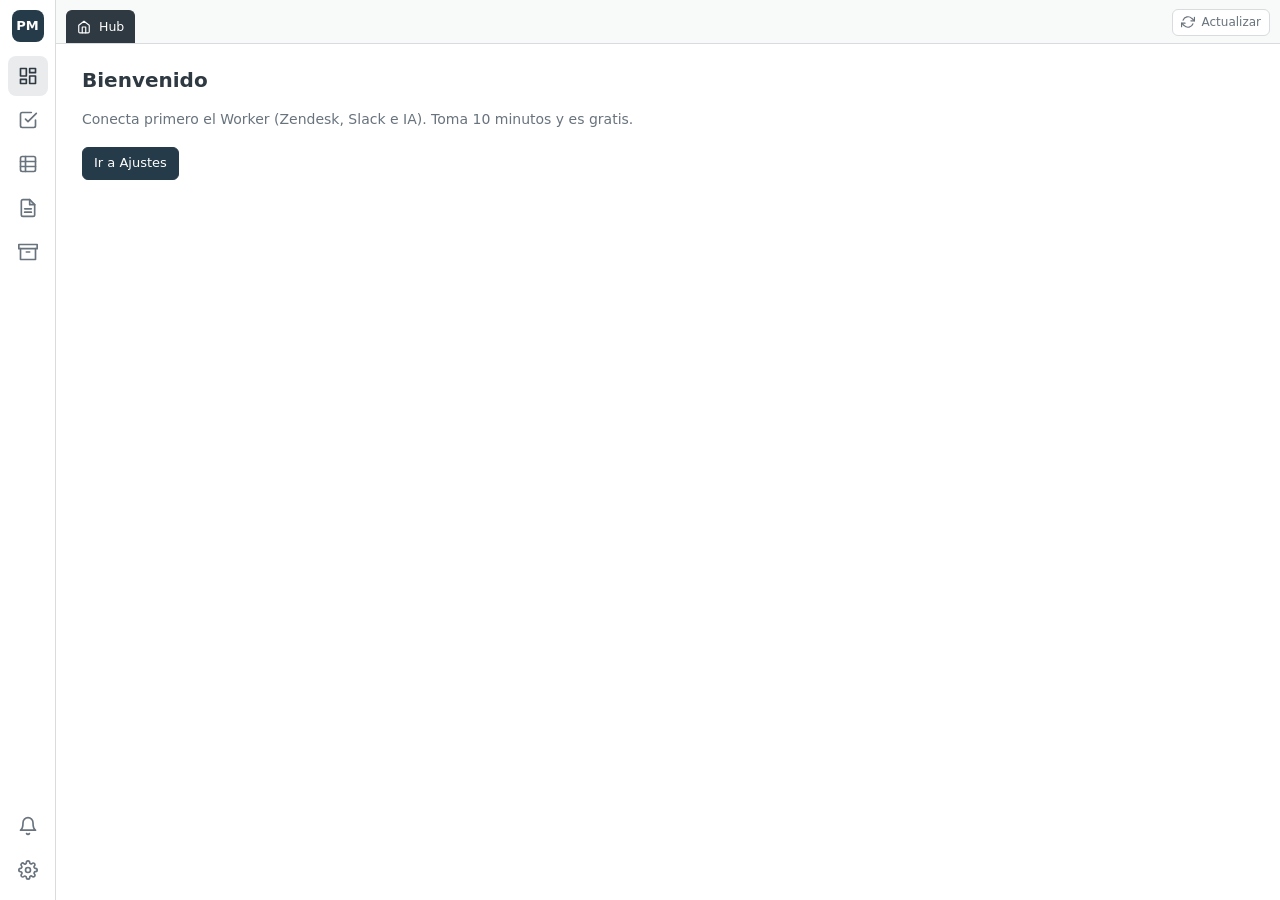
==== index.html @ 40472f9b "Add files via upload" ====
<!doctype html>
<html lang="es">
<head>
<meta charset="utf-8">
<meta name="viewport" content="width=device-width,initial-scale=1">
<title>PM Hub</title>
<link rel="stylesheet" href="styles.css">
</head>
<body>
<div id="app"></div>
<div id="toasts"></div>
<div id="modal"></div>
<script src="app.js"></script>
</body>
</html>
---- styles.css ----
:root{
  --ink:#2f3941;--muted:#68737d;--line:#d8dcde;--soft:#f8f9f9;--hover:#f3f4f5;
  --link:#1f73b7;--bubble:#e6f4f5;--note:#fff6d9;--btn:#263b4a;--btn-h:#1c2d39;
  --red:#cc3340;--red-bg:#fbe9eb;--amber:#a55a00;--amber-bg:#fff0d6;--green:#038153;--green-bg:#e3f4ec;
  --pry:#1f73b7;--evo:#6a27b8;--dt:#c2570c;
  --font:system-ui,-apple-system,"Segoe UI",Roboto,"Helvetica Neue",Arial,sans-serif;
}
*{box-sizing:border-box}
html,body{height:100%;margin:0}
body{font:14px/1.45 var(--font);color:var(--ink);background:#fff;-webkit-font-smoothing:antialiased}
a{color:var(--link);text-decoration:none}a:hover{text-decoration:underline}
button,input,select,textarea{font:inherit;color:inherit}
h1,h2,h3,h4{margin:0;font-weight:600}
.ic{flex:none;vertical-align:-3px}
#app{display:flex;height:100vh;overflow:hidden}

/* rail */
.rail{width:56px;border-right:1px solid var(--line);background:#fff;display:flex;flex-direction:column;align-items:center;padding:10px 0;gap:4px}
.rail .logo{width:32px;height:32px;border-radius:8px;background:var(--btn);color:#fff;display:grid;place-items:center;font-weight:700;margin-bottom:10px;font-size:13px}
.rail button{width:40px;height:40px;border:0;background:none;border-radius:8px;color:var(--muted);cursor:pointer;display:grid;place-items:center;position:relative}
.rail button:hover{background:var(--hover);color:var(--ink)}
.rail button.on{background:#e9ebed;color:var(--ink)}
.rail .sp{flex:1}
.dot{position:absolute;top:3px;right:2px;min-width:16px;height:16px;border-radius:8px;background:var(--red);color:#fff;font-size:10px;font-weight:700;display:grid;place-items:center;padding:0 4px}

/* top tabs */
.main{flex:1;display:flex;flex-direction:column;min-width:0}
.tabs{display:flex;align-items:flex-end;gap:6px;padding:6px 10px 0;background:var(--soft);border-bottom:1px solid var(--line);min-height:44px}
.tab{display:flex;align-items:center;gap:8px;max-width:230px;padding:7px 10px;border:1px solid var(--line);border-bottom:0;border-radius:6px 6px 0 0;background:#fff;color:var(--ink);cursor:pointer;font-size:12.5px;white-space:nowrap}
.tab span.t{overflow:hidden;text-overflow:ellipsis}
.tab.on{background:#2f3941;color:#fff;border-color:#2f3941}
.tab .x{opacity:.7;display:grid;place-items:center;border-radius:4px;padding:1px}
.tab .x:hover{opacity:1;background:rgba(127,127,127,.3)}
.tabs .grow{flex:1}
.sync{display:flex;align-items:center;gap:8px;padding-bottom:7px;color:var(--muted);font-size:12px}
.sync button{border:1px solid var(--line);background:#fff;border-radius:6px;padding:4px 8px;cursor:pointer;display:flex;gap:6px;align-items:center}
.sync button:hover{background:var(--hover)}
.sync .err{color:var(--red);max-width:360px;overflow:hidden;text-overflow:ellipsis;white-space:nowrap}
.spin{animation:sp 1s linear infinite}@keyframes sp{to{transform:rotate(360deg)}}
.view{flex:1;min-height:0;overflow:auto}

/* common */
.btn{display:inline-flex;align-items:center;gap:6px;border:1px solid var(--line);background:#fff;border-radius:6px;padding:6px 11px;cursor:pointer;font-size:13px;white-space:nowrap}
.btn:hover{background:var(--hover)}
.btn.pri{background:var(--btn);border-color:var(--btn);color:#fff}.btn.pri:hover{background:var(--btn-h)}
.btn.danger{color:var(--red)}
.btn.sm{padding:3px 8px;font-size:12px}
.btn[disabled]{opacity:.5;pointer-events:none}
.ibtn{border:0;background:none;color:var(--muted);cursor:pointer;padding:3px;border-radius:4px;display:inline-grid;place-items:center}
.ibtn:hover{background:var(--hover);color:var(--ink)}
input[type=text],input[type=number],input[type=date],input[type=time],input[type=password],input[type=url],select,textarea{width:100%;border:1px solid #c2c8cc;border-radius:6px;padding:7px 9px;background:#fff;outline:0}
input:focus,select:focus,textarea:focus{border-color:var(--link);box-shadow:0 0 0 3px rgba(31,115,183,.18)}
textarea{resize:vertical;min-height:70px}
label.lb{display:block;font-size:12px;color:var(--muted);margin:12px 0 4px}
.tag{display:inline-block;padding:1px 7px;border-radius:4px;font-size:11px;font-weight:600;color:#fff}
.t-pry{background:var(--pry)}.t-evo{background:var(--evo)}.t-dt{background:var(--dt)}
.pill{display:inline-block;padding:1px 8px;border-radius:10px;font-size:11.5px;font-weight:600}
.p-cliente{background:var(--amber-bg);color:var(--amber)}
.p-inference{background:#e3edf7;color:#17598f}
.p-red{background:var(--red-bg);color:var(--red)}
.p-green{background:var(--green-bg);color:var(--green)}
.p-grey{background:#eceef0;color:var(--muted)}
.muted{color:var(--muted)}.sm{font-size:12px}.right{text-align:right}
.empty{padding:40px 20px;text-align:center;color:var(--muted)}
.row{display:flex;gap:8px;align-items:center}.row.wrap{flex-wrap:wrap}.row.sp{justify-content:space-between}
.stack>*+*{margin-top:10px}
.card{border:1px solid var(--line);border-radius:8px;background:#fff;padding:14px}
.card.soft{background:var(--soft)}
.page{padding:22px 26px;max-width:1180px}
.page h1{font-size:20px;margin-bottom:4px}
.page .lead{color:var(--muted);margin-bottom:18px}

/* tables */
table.tb{width:100%;border-collapse:collapse;font-size:13px}
table.tb th{text-align:left;font-weight:600;font-size:12px;color:var(--muted);padding:8px 10px;border-bottom:1px solid var(--line);background:var(--soft);position:sticky;top:0;white-space:nowrap}
table.tb td{padding:8px 10px;border-bottom:1px solid #eceef0;vertical-align:top}
table.tb tr.click{cursor:pointer}table.tb tr.click:hover td{background:var(--hover)}
table.tb tr.done td{color:#9aa3aa;text-decoration:line-through}
.num{font-variant-numeric:tabular-nums}

/* dashboards */
.split{display:flex;height:100%}
.tree{width:270px;flex:none;border-right:1px solid var(--line);background:var(--soft);overflow:auto;padding:12px 8px}
.tree h3{font-size:12px;color:var(--muted);padding:2px 8px 8px;display:flex;justify-content:space-between;align-items:center}
.tn{display:flex;align-items:center;gap:6px;padding:6px 8px;border-radius:6px;cursor:pointer}
.tn:hover{background:#eceef0}.tn.on{background:#dfe9f2;color:#0d4b7c;font-weight:600}
.tn .c{margin-left:auto;font-size:11px;color:var(--muted)}
.tn .acts{display:none;margin-left:auto;gap:0}.tn:hover .acts{display:flex}.tn:hover .c{display:none}
.tn.f{font-weight:600}
.tn.d{margin-left:22px}
.chev{transition:transform .15s}.chev.closed{transform:rotate(-90deg)}
.content{flex:1;min-width:0;overflow:auto}
.dhead{padding:16px 20px 10px;border-bottom:1px solid var(--line);background:#fff;position:sticky;top:0;z-index:3}
.dhead h2{font-size:18px;margin-bottom:10px}
.fbar{display:flex;gap:8px;flex-wrap:wrap;align-items:center}
.fbar select,.fbar input[type=text]{width:auto;min-width:130px;padding:5px 8px;font-size:13px}
.chip{border:1px solid var(--line);background:#fff;border-radius:14px;padding:3px 10px;font-size:12px;cursor:pointer}
.chip.on{background:var(--btn);color:#fff;border-color:var(--btn)}

/* ticket workspace */
.crumbs{display:flex;gap:22px;padding:11px 22px;border-bottom:1px solid var(--line);font-size:13px;align-items:center;background:#fff}
.tk{display:grid;grid-template-columns:300px minmax(0,1fr) 340px;height:calc(100% - 42px)}
.tk>aside,.tk>section{overflow:auto;min-height:0}
.tk-left{border-right:1px solid var(--line);padding:6px 18px 24px}
.tk-right{border-left:1px solid var(--line);padding:16px 16px 24px;background:#fff}
.tk-center{display:flex;flex-direction:column;overflow:hidden!important}
.tk-head{padding:14px 22px 10px;display:flex;justify-content:space-between;gap:12px;align-items:flex-start;border-bottom:1px solid var(--line)}
.tk-head h2{font-size:16px;line-height:1.3}
.tk-tabs{display:flex;gap:2px;padding:0 14px;border-bottom:1px solid var(--line)}
.tk-tabs button{border:0;background:none;padding:10px 12px;cursor:pointer;color:var(--muted);border-bottom:2px solid transparent;margin-bottom:-1px;display:flex;gap:6px;align-items:center}
.tk-tabs button.on{color:var(--ink);border-color:var(--link);font-weight:600}
.tk-tabs button:hover{color:var(--ink)}
.tk-body{flex:1;overflow:auto;padding:18px 22px}
.field{border:1px solid #c2c8cc;border-radius:6px;padding:7px 10px;background:#fff;min-height:34px;overflow-wrap:anywhere}
.field.ro{background:var(--soft);border-color:var(--line)}
.fgrid label.lb:first-child{margin-top:14px}
.ztags{display:flex;gap:4px;flex-wrap:wrap}
.ztag{background:#eceef0;border-radius:4px;padding:1px 6px;font-size:12px}
.status-dot{display:inline-block;width:8px;height:8px;border-radius:50%;margin-right:6px;background:#87929d}
.msg{display:flex;gap:12px;margin-bottom:16px}
.av{width:34px;height:34px;border-radius:50%;background:#d8e8ea;color:#1b5a60;display:grid;place-items:center;font-weight:700;flex:none;font-size:13px}
.av.inf{background:#dce6f1;color:#17598f}
.mh{font-size:12.5px;margin-bottom:5px}.mh b{font-size:13px}
.bub{background:var(--bubble);border-radius:6px;padding:12px 14px;white-space:pre-wrap;overflow-wrap:anywhere;max-width:820px}
.bub.inf{background:#fff;border:1px solid var(--line)}
.bub.note{background:var(--note);border:1px solid #f1dc9b}
.sl .bub{background:#f5f0fa}
.sec{margin-bottom:26px}
.sec>h3{font-size:14px;margin-bottom:10px;display:flex;align-items:center;gap:8px}
.addrow{display:grid;grid-template-columns:120px 1fr 130px 140px 100px auto;gap:6px;margin-top:10px;align-items:center}
.addrow2{display:grid;grid-template-columns:1fr 140px 100px auto;gap:6px;margin-top:10px;align-items:center}
.aibox{border:1px solid var(--line);border-radius:8px;padding:11px 12px;margin-bottom:12px;background:#fff}
.aibox h4{font-size:12.5px;margin-bottom:6px;color:var(--muted);font-weight:600}
.aibox p{margin:0;white-space:pre-wrap}
.aiitem{display:flex;gap:8px;align-items:flex-start;padding:6px 0;border-top:1px solid #eceef0}
.aiitem:first-of-type{border-top:0}
.aiitem .tx{flex:1}
.reply{border:1px solid var(--line);border-radius:6px;padding:9px;margin-top:8px;background:var(--soft)}
.reply pre{margin:6px 0;white-space:pre-wrap;font:inherit}
.rec{display:flex;gap:8px;align-items:center}
.recdot{width:10px;height:10px;border-radius:50%;background:var(--red);animation:blink 1s infinite}@keyframes blink{50%{opacity:.25}}
.meet{border:1px solid var(--line);border-radius:8px;padding:14px;margin-bottom:16px}
details>summary{cursor:pointer;color:var(--link);font-size:13px}
ul.clean{margin:4px 0 0;padding-left:18px}ul.clean li{margin:2px 0}
.bar{display:flex;gap:8px;align-items:center}

/* toasts & modal */
#toasts{position:fixed;right:16px;bottom:16px;display:flex;flex-direction:column;gap:8px;z-index:50}
.toast{background:#2f3941;color:#fff;border-radius:8px;padding:10px 14px;max-width:380px;box-shadow:0 6px 20px rgba(0,0,0,.25);font-size:13px;cursor:pointer}
.toast.err{background:var(--red)}
#modal:empty{display:none}
#modal{position:fixed;inset:0;background:rgba(47,57,65,.45);display:grid;place-items:center;z-index:40}
.mbox{background:#fff;border-radius:10px;width:min(760px,92vw);max-height:86vh;overflow:auto;padding:22px}
.bellmenu{position:absolute;left:56px;top:60px;width:380px;max-height:70vh;overflow:auto;background:#fff;border:1px solid var(--line);border-radius:10px;box-shadow:0 10px 30px rgba(0,0,0,.18);z-index:30}
.al{display:flex;gap:10px;padding:10px 12px;border-bottom:1px solid #eceef0;cursor:pointer}
.al:hover{background:var(--hover)}.al.un{background:#f2f8fd}
.pre{white-space:pre-wrap;font-family:ui-monospace,Consolas,monospace;font-size:12.5px;background:var(--soft);border:1px solid var(--line);border-radius:6px;padding:10px}

@media(max-width:1100px){.tk{grid-template-columns:260px 1fr}.tk-right{display:none}}
@media(max-width:760px){.rail{width:44px}.split{flex-direction:column}.tree{width:auto;max-height:200px}.tk{grid-template-columns:1fr}.tk-left{display:none}.addrow,.addrow2{grid-template-columns:1fr 1fr}}
@media(prefers-reduced-motion:reduce){*{animation:none!important;transition:none!important}}
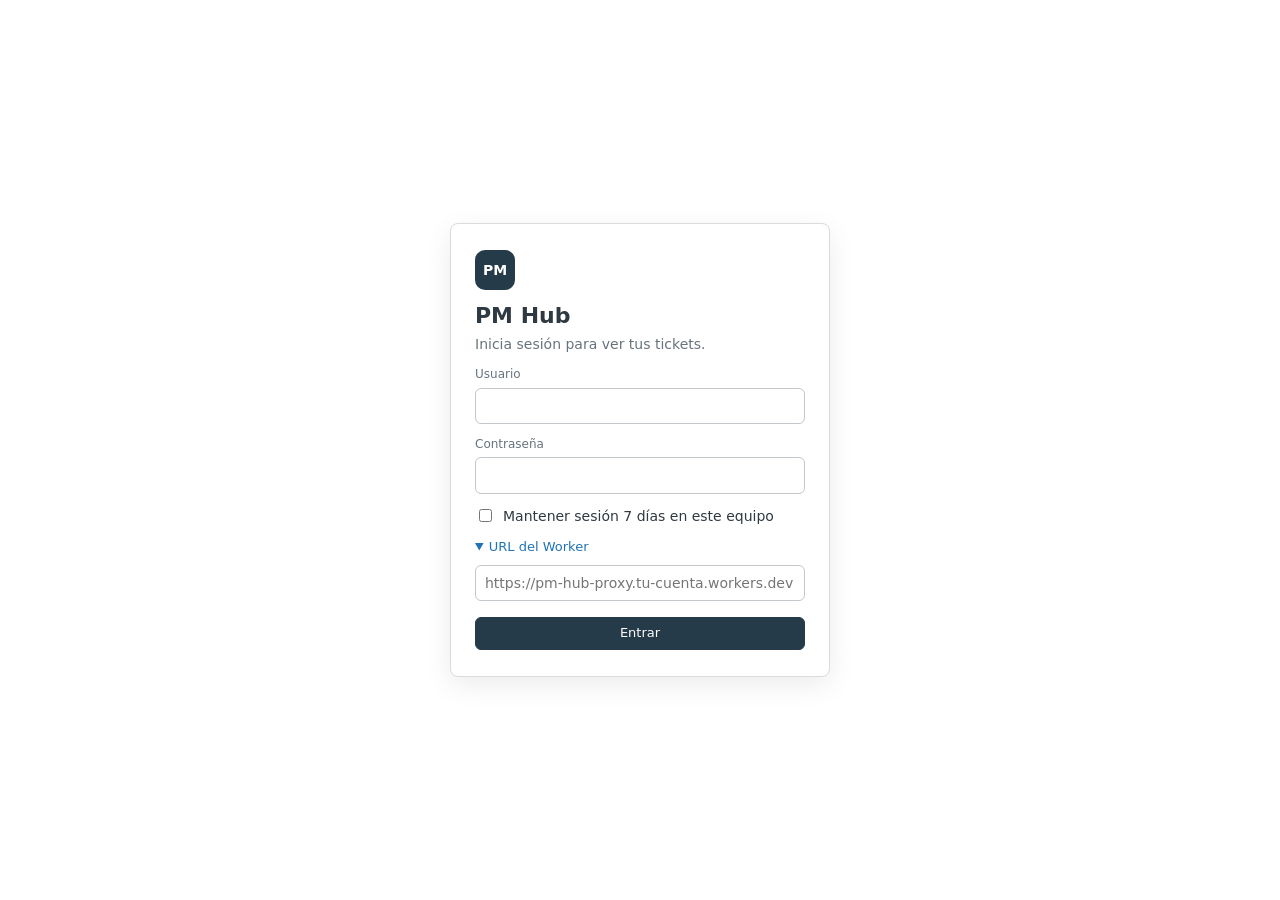
==== commit f972d433: "Add versioning to CSS and JS file links" ====
--- a/index.html
+++ b/index.html
@@ -4,12 +4,12 @@
 <meta charset="utf-8">
 <meta name="viewport" content="width=device-width,initial-scale=1">
 <title>PM Hub</title>
-<link rel="stylesheet" href="styles.css">
+<link rel="stylesheet" href="styles.css?v=11">
 </head>
 <body>
 <div id="app"></div>
 <div id="toasts"></div>
 <div id="modal"></div>
-<script src="app.js"></script>
+<script src="app.js?v=11"></script>
 </body>
 </html>
--- a/styles.css
+++ b/styles.css
@@ -159,3 +159,10 @@
 @media(max-width:1100px){.tk{grid-template-columns:260px 1fr}.tk-right{display:none}}
 @media(max-width:760px){.rail{width:44px}.split{flex-direction:column}.tree{width:auto;max-height:200px}.tk{grid-template-columns:1fr}.tk-left{display:none}.addrow,.addrow2{grid-template-columns:1fr 1fr}}
 @media(prefers-reduced-motion:reduce){*{animation:none!important;transition:none!important}}
+
+/* login */
+.login-wrap{margin:auto;width:min(380px,92vw);padding:20px 0}
+.login{padding:26px 24px;box-shadow:0 8px 28px rgba(0,0,0,.08)}
+.login h1{font-size:22px;margin:10px 0 2px}
+.logo-l{width:40px;height:40px;border-radius:10px;background:var(--btn);color:#fff;display:grid;place-items:center;font-weight:700}
+.login-err{background:var(--red-bg);color:var(--red);border-radius:6px;padding:8px 10px;margin:10px 0 0;font-size:13px}
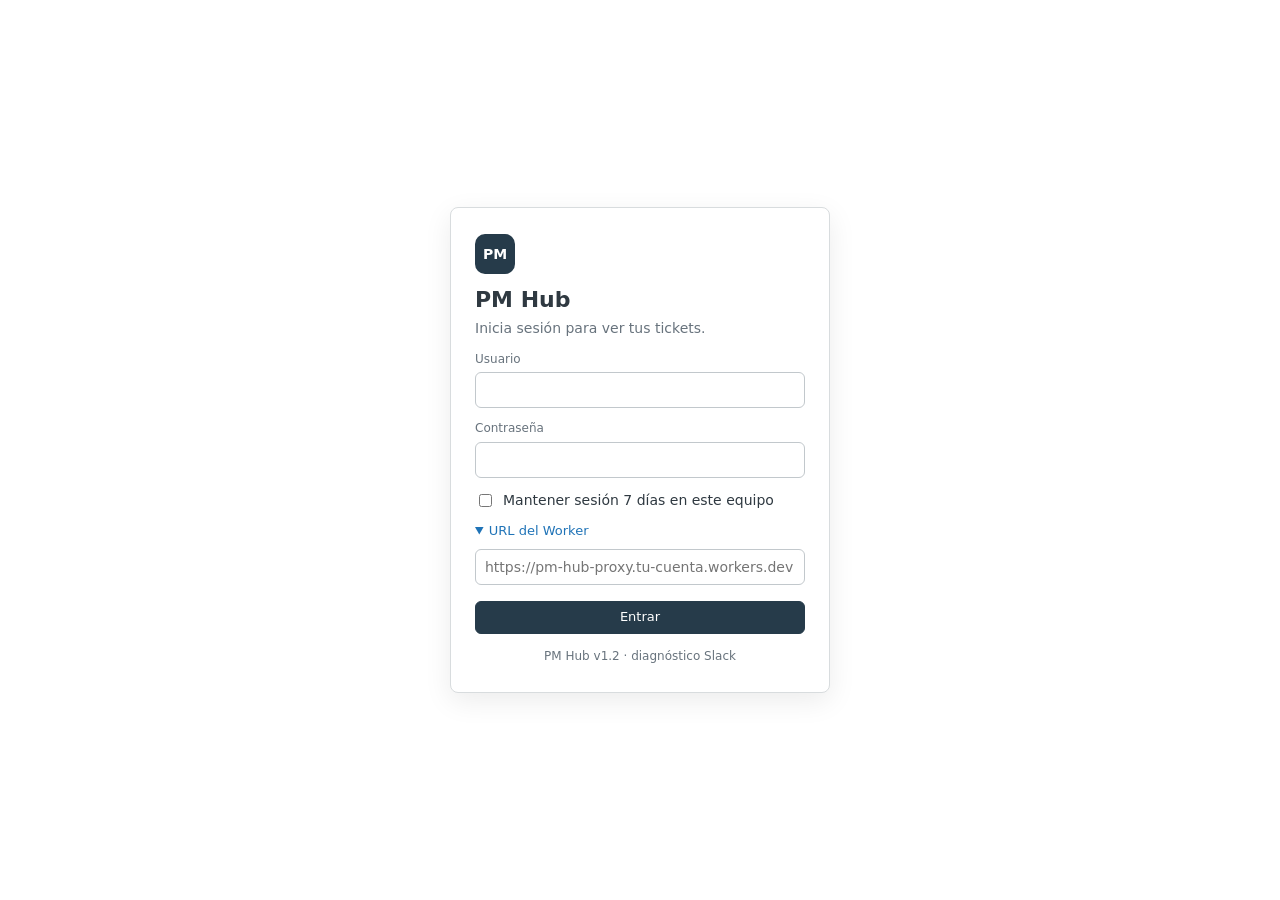
==== commit e977f911: "Update stylesheet and script version in index.html" ====
--- a/index.html
+++ b/index.html
@@ -4,12 +4,12 @@
 <meta charset="utf-8">
 <meta name="viewport" content="width=device-width,initial-scale=1">
 <title>PM Hub</title>
-<link rel="stylesheet" href="styles.css?v=11">
+<link rel="stylesheet" href="styles.css?v=12">
 </head>
 <body>
 <div id="app"></div>
 <div id="toasts"></div>
 <div id="modal"></div>
-<script src="app.js?v=11"></script>
+<script src="app.js?v=12"></script>
 </body>
 </html>
